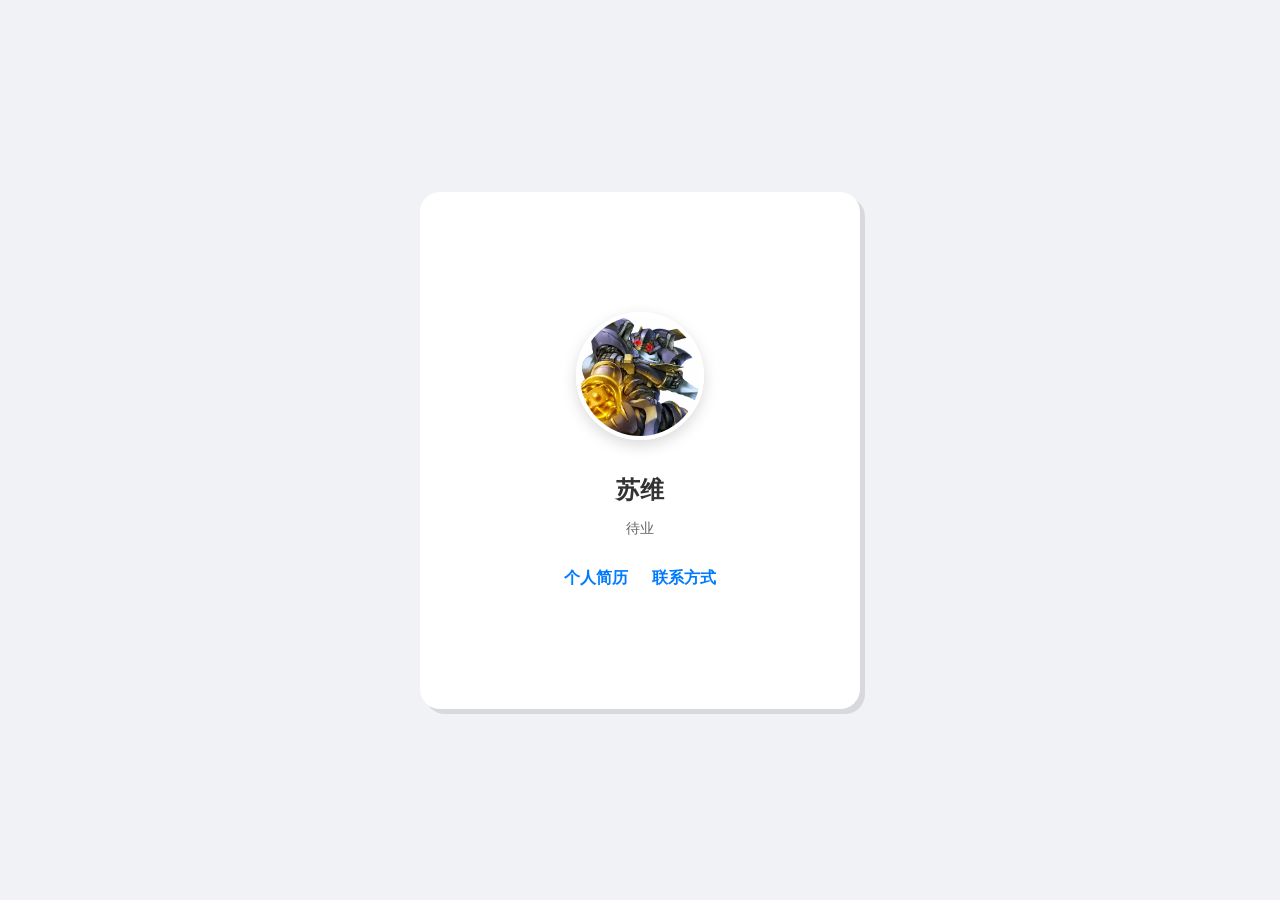
==== index.html @ 6ddc119e "Add files via upload" ====
<!DOCTYPE html>
<html lang="zh-CN">

<head>
    <meta charset="UTF-8"><!--用 UTF-8 这种规则来翻译和显示我的网页内容-->
    <meta name="viewport" content="width=device-width,initial-scale=1.0"><!--手机网站专用。宽度=手机设备宽度；初始缩放1.0-->
    <title>名片首页</title>
    <link rel="stylesheet" href="style.css">
</head>

<body>
    <div class="card">
        <img src="79307058.jpg" alt="头像" class="avatar">
        <h1>苏维</h1>
        <p class="title">待业</p>
        <p class="bio">
            
        </p>
        <div class="links">
            <a href="resume.html">个人简历</a>
            <a href="#">联系方式</a>
        </div>
    </div>
</body>

</html>
---- style.css ----
body {
    margin: 0;/*外边距*/
    padding: 0;/*内边距*/
    font-family: Arial, Helvetica, sans-serif;/*字体*/
    background-color: #f0f2f5;/*背景色*/
    display: flex;/*显示模式*/
    justify-content: center;/*主轴对齐，控制水平方向对齐*/
    align-items: center;/*交叉轴对齐，控制垂直方向对齐*/
    height: 100vh;
}

.card {
    background-color: white;
    padding: 120px;
    border-radius: 20px;/*边框圆角*/
    box-shadow: 5px 5px rgba(0, 0, 0, 0.1);/*盒子阴影*/
    text-align: center;/*文体对齐*/
    max-width: 350px;/*最大宽度*/
    width: 200px;
}

.avatar {
    width: 120px;
    height: 120px;
    border-radius: 50%;
    object-fit: cover;/*对象适应，设置模式显示图片，cover模式能使图片在缩放时不变形*/
    margin-bottom: 20px;/*下外边距*/
    border: 4px solid #fff;/*边框*/
    box-shadow: 0 5px 15px rgba(0, 0, 0, 0.15);
}

h1 {
    margin: 10px 0;
    font-size: 24px;/*字号*/
    color: #333;
}

p.title {
    color: #666;
    font-size: 14px;
    margin-bottom: 20px;
}

p.bio {
    color: #888;
    font-size: 14px;
    line-height: 1.6;/*行高*/
    margin-bottom: 30px;
}

.links a {
    display: inline-block;
    margin: 0 10px;
    text-decoration: none;/*装饰文本，链接默认有下划线，none模式清除链接的下划线*/
    color: #007bff;
    font-weight: bold;/*字重，bold模式就是加粗*/
    transition: color 0.3s;/*渐变，悬停0.3秒后改变颜色*/
}

.links a:hover {
    color: #050792;
}
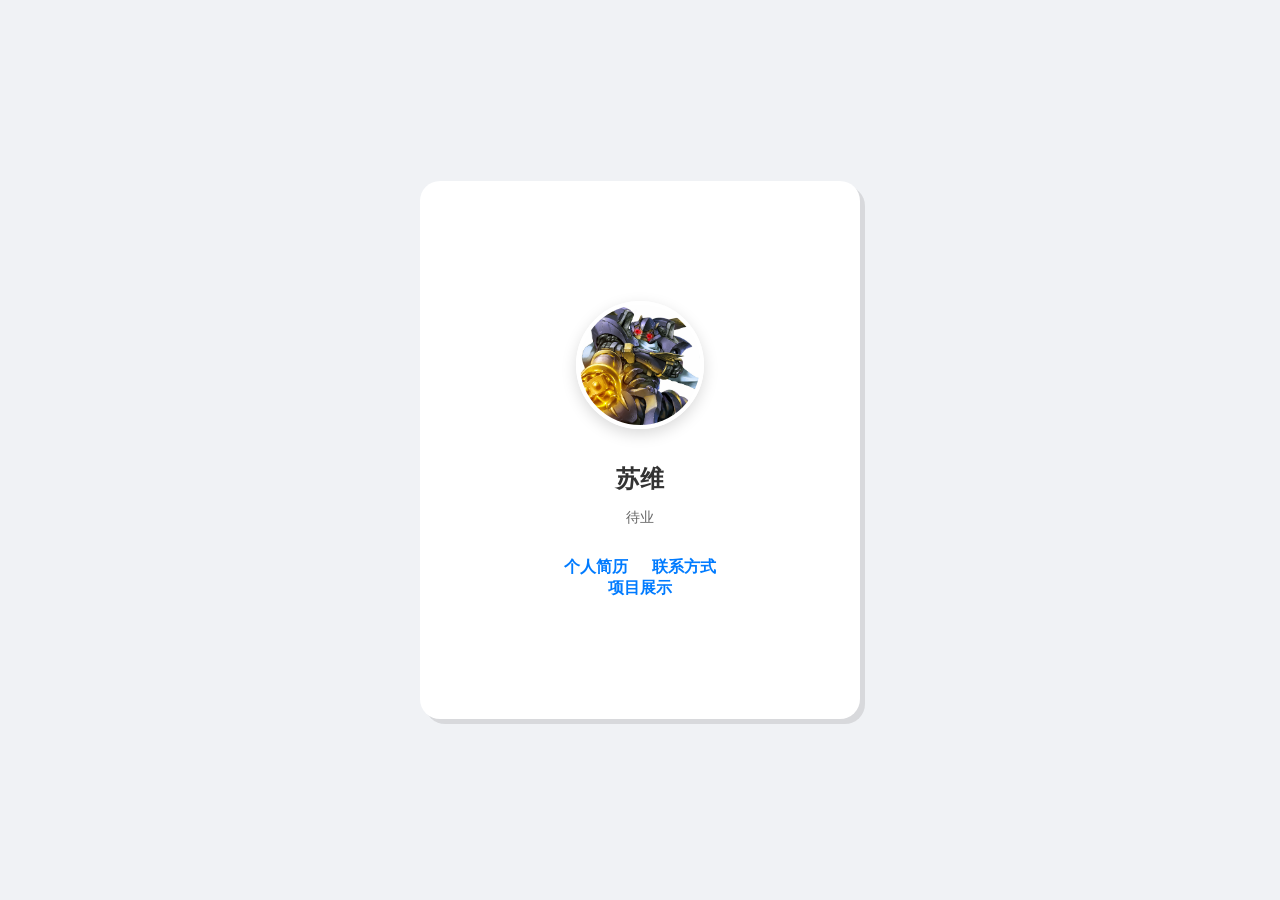
==== commit 7d4afd70: "Add files via upload" ====
--- a/index.html
+++ b/index.html
@@ -5,20 +5,21 @@
     <meta charset="UTF-8"><!--用 UTF-8 这种规则来翻译和显示我的网页内容-->
     <meta name="viewport" content="width=device-width,initial-scale=1.0"><!--手机网站专用。宽度=手机设备宽度；初始缩放1.0-->
     <title>名片首页</title>
-    <link rel="stylesheet" href="style.css">
+    <link rel="stylesheet" href="./style.css">
 </head>
 
 <body>
     <div class="card">
-        <img src="79307058.jpg" alt="头像" class="avatar">
+        <img src="./79307058.jpg" alt="头像" class="avatar">
         <h1>苏维</h1>
         <p class="title">待业</p>
         <p class="bio">
             
         </p>
         <div class="links">
-            <a href="resume.html">个人简历</a>
+            <a href="./resume.html">个人简历</a>
             <a href="#">联系方式</a>
+            <a href="#">项目展示</a>
         </div>
     </div>
 </body>
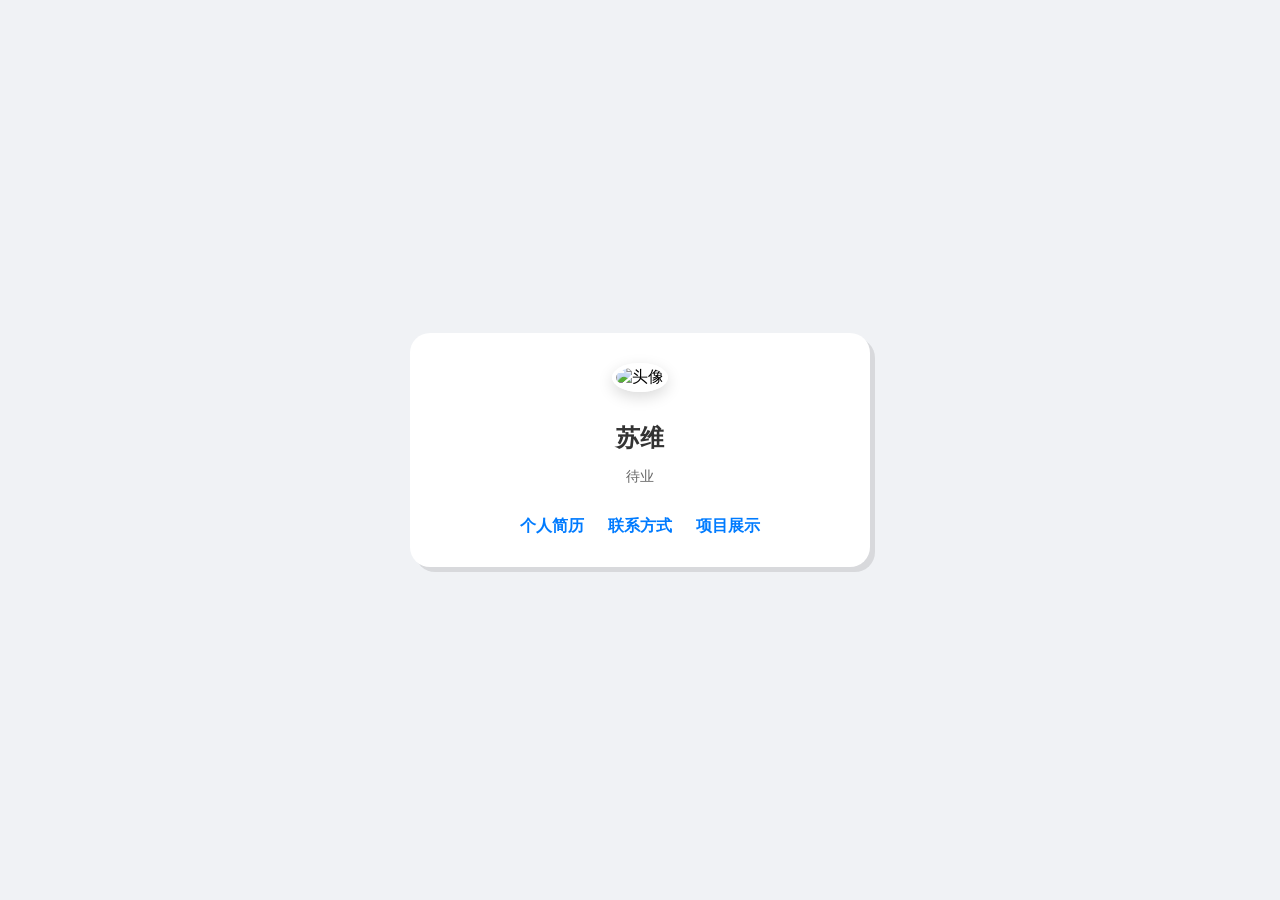
==== commit 1f75ff94: "Add files via upload" ====
--- a/index.html
+++ b/index.html
@@ -10,7 +10,7 @@
 
 <body>
     <div class="card">
-        <img src="./79307058.jpg" alt="头像" class="avatar">
+        <img src="./Image/60800381.jpg" alt="头像" class="avatar">
         <h1>苏维</h1>
         <p class="title">待业</p>
         <p class="bio">
--- a/style.css
+++ b/style.css
@@ -11,12 +11,12 @@
 
 .card {
     background-color: white;
-    padding: 120px;
+    padding: 30px;
     border-radius: 20px;/*边框圆角*/
     box-shadow: 5px 5px rgba(0, 0, 0, 0.1);/*盒子阴影*/
     text-align: center;/*文体对齐*/
-    max-width: 350px;/*最大宽度*/
-    width: 200px;
+    max-width: 400px;/*最大宽度*/
+    width: 90%; /* 在手机或小屏幕上，自动占屏幕宽度的 90%，防止溢出 */
 }
 
 .avatar {
@@ -59,4 +59,9 @@
 
 .links a:hover {
     color: #050792;
+}
+
+img{
+    max-width: 100%;
+    height: auto;
 }
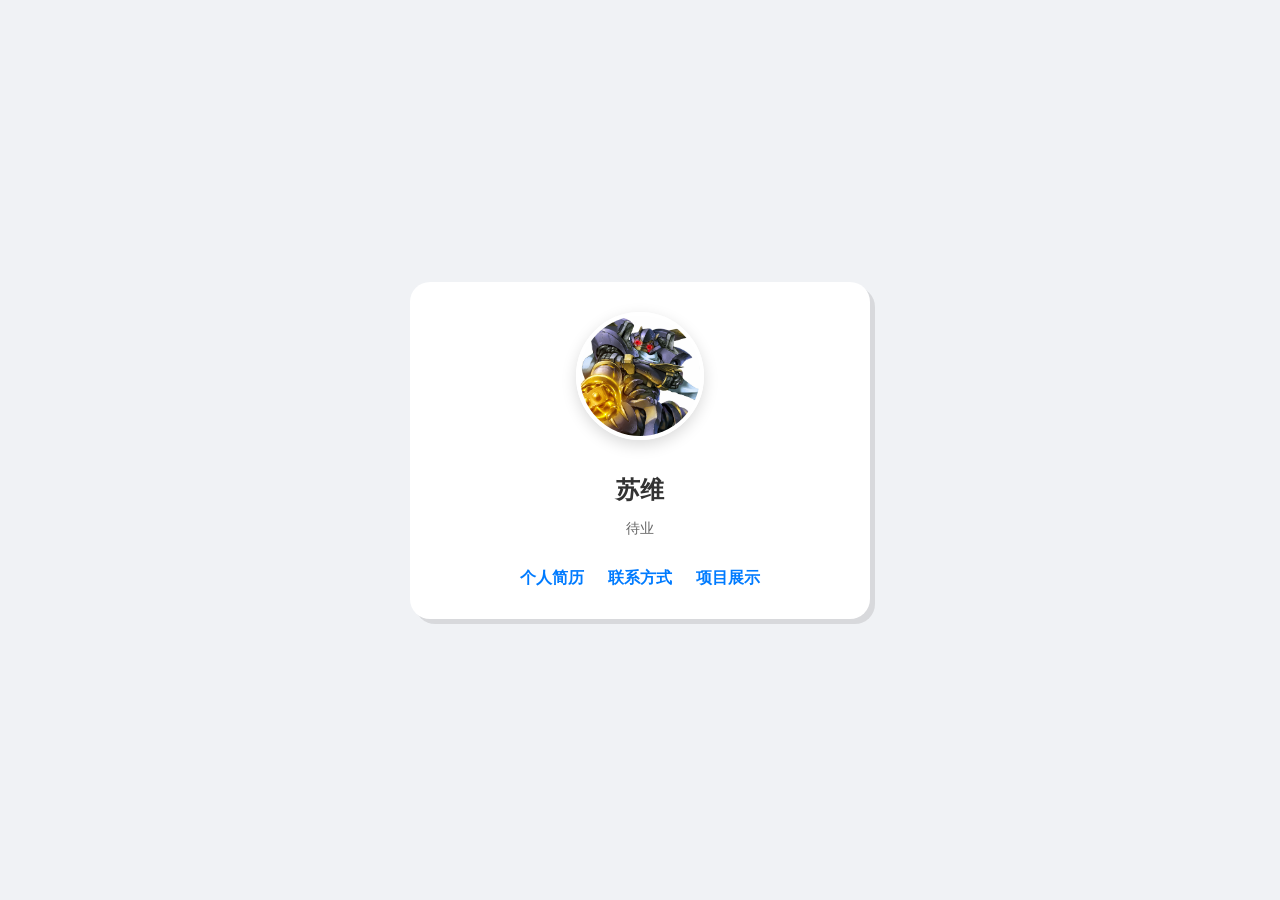
==== commit b01dc7b7: "Add files via upload" ====
--- a/index.html
+++ b/index.html
@@ -10,7 +10,7 @@
 
 <body>
     <div class="card">
-        <img src="./Image/60800381.jpg" alt="头像" class="avatar">
+        <img src="./60800381.jpg" alt="头像" class="avatar">
         <h1>苏维</h1>
         <p class="title">待业</p>
         <p class="bio">
